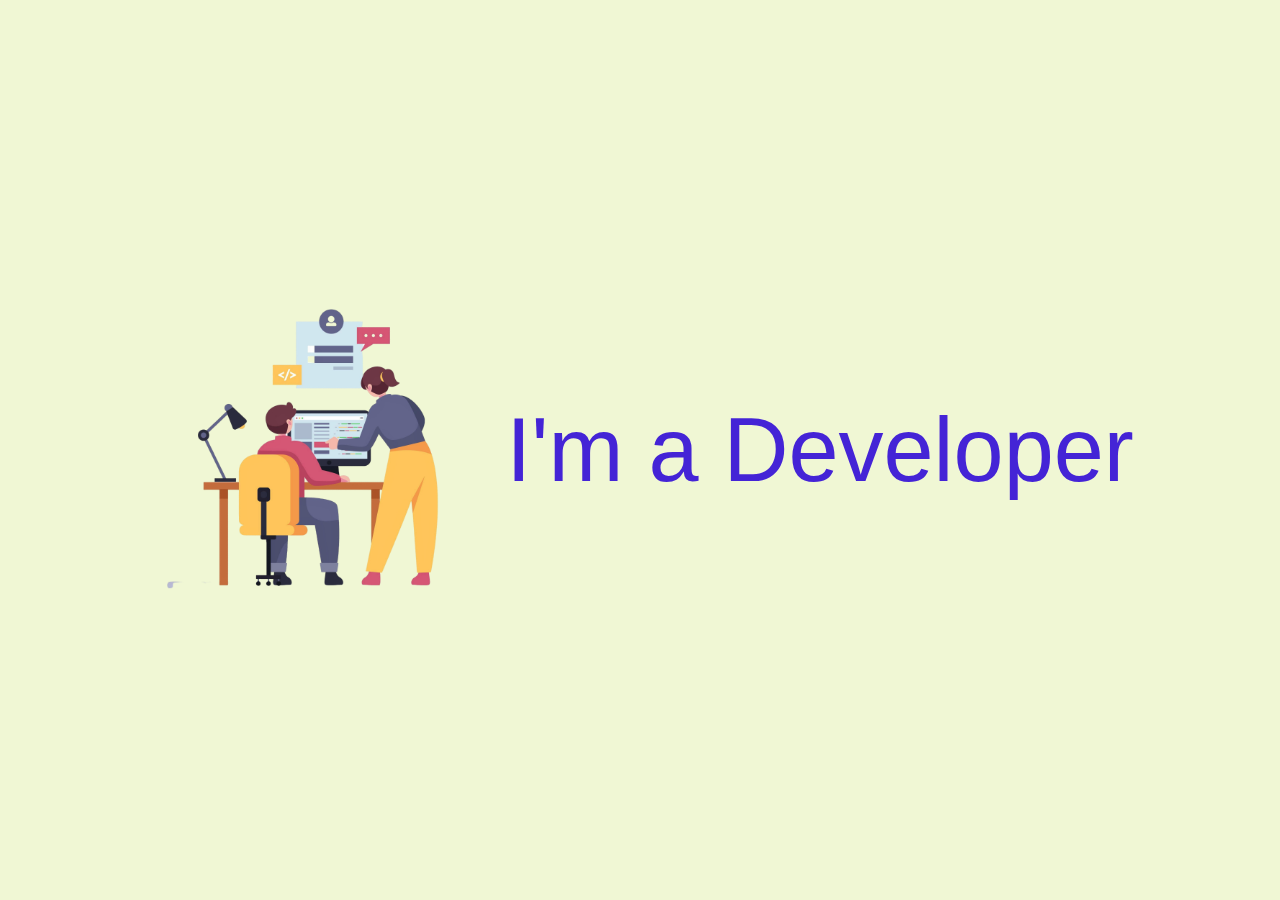
==== index.html @ 7fa4de3a "Add files via upload" ====
<!DOCTYPE html>
<html lang="en">
    <head>
        <meta charset="utf-8">
        <meta name="viewport" content="width=device-width, intial-scale=1">
        <title>Harun</title>

        <style>
            *{
                margin:0;
                padding:0;
                box-sizing: border-box;
                font-size: 10vh;
                font-family: Impact, Haettenschweiler, 'Arial Narrow Bold', sans-serif;
                
                
            }


            @keyframes appear {
                from {
                    opacity: 0;
                    transform: translateX(-100px);
                }
                to {
                    opacity: 1;
                    transform: translateX(0px);
                }
            }

            .kontainer{
                height: 100vh;
                width: 100%;
                overflow-y: scroll;
                scroll-snap-type: y mandatory;
            }


            
            #slide1{
                width:100%;
                height: 100vh;
                scroll-snap-align: start;
                background-color: #F0F7D4;
                display: flex;
                justify-content: center;
                align-items:center;
                color:#4424D6;
                
            }

            #slide2{
                width:100%;
                height: 100vh;
                scroll-snap-align: start;
                background-color: #B2D732;
                display: flex;
                justify-content: center;
                align-items:center;
                color: #F0F7D4;
                
            }
            #slide3{
                width:100%;
                height: 100vh;
                scroll-snap-align: start;
                background-color: #4424D6;
                display: flex;
                justify-content: center;
                align-items:center;
                color:#B2D732 ;
            }

            #slika1,#slika2,#slika3{
                height: 40vh;
                
                
            } 

            .animate {
                animation: appear 1.5s linear;
            }
            

            .futer{
                background-color: black;
            }
            .contact{
                color:#B2D732;
                font-size: 5vh;
            }
                
        </style>

    </head>

    <body>
        <main class="kontainer">
            <section id="slide1" class="slide">
                <img class="animate-on-scroll" id="slika1" src="images/slika1.png" alt="slika1">
                <p>I'm a Developer</p>
            </section>

            <section id="slide2" class="slide">
                <img class="animate-on-scroll" id="slika2" src="images/slika2.png" alt="slika2">
                <p>A Web Developer</p>
            </section>

            <section id="slide3" class="slide">
                <img  class="animate-on-scroll" id="slika3" src="images/location.png">
                <p>Located in Bosnia and Herzegovina</p>
            </section>
        </main>
        <!--
        <div class="kontainer">
            <div id="slide1" class="slide">
            
                <img id="slika1" src="images/slika1.png" alt="slika1">
                <p>I'm a Developer</p>
            </div>

            <div id="slide2" class="slide">
                <img id="slika2" src="images/slika2.png" alt="slika2">
                <p>A Web Developer</p>
            </div>

            <div id="slide3" class="slide">
                <img id="slika3" src="images/location.png">
                <p>Located in Bosnia and Herzegovina</p>
            </div>-->
        </div>
        <!--
        <footer class="futer">
            <p class="contact">Contact me at: har.sehic@gmail.com</p>
        </footer>-->
        
        <script src="script.js"></script>

    </body>
</html>
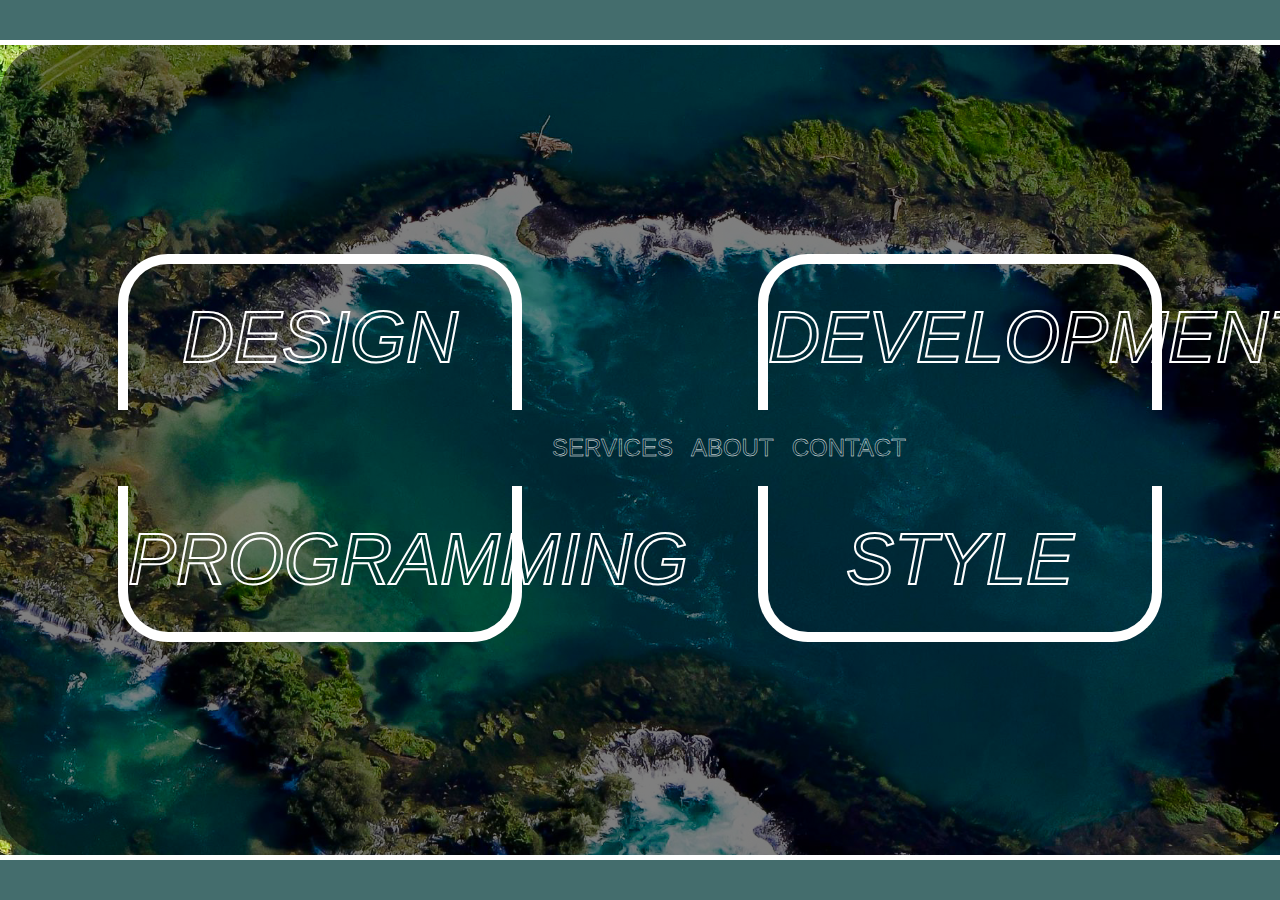
==== commit 6047e6b7: "Upload_1" ====
--- a/index.html
+++ b/index.html
@@ -2,139 +2,51 @@
 <html lang="en">
     <head>
         <meta charset="utf-8">
-        <meta name="viewport" content="width=device-width, intial-scale=1">
-        <title>Harun</title>
+        <meta name="viewport" content="width=device-width, initial-scale=1.0">
+        <title>Portfolio Site</title>
 
-        <style>
-            *{
-                margin:0;
-                padding:0;
-                box-sizing: border-box;
-                font-size: 10vh;
-                font-family: Impact, Haettenschweiler, 'Arial Narrow Bold', sans-serif;
-                
-                
-            }
-
-
-            @keyframes appear {
-                from {
-                    opacity: 0;
-                    transform: translateX(-100px);
-                }
-                to {
-                    opacity: 1;
-                    transform: translateX(0px);
-                }
-            }
-
-            .kontainer{
-                height: 100vh;
-                width: 100%;
-                overflow-y: scroll;
-                scroll-snap-type: y mandatory;
-            }
-
-
-            
-            #slide1{
-                width:100%;
-                height: 100vh;
-                scroll-snap-align: start;
-                background-color: #F0F7D4;
-                display: flex;
-                justify-content: center;
-                align-items:center;
-                color:#4424D6;
-                
-            }
-
-            #slide2{
-                width:100%;
-                height: 100vh;
-                scroll-snap-align: start;
-                background-color: #B2D732;
-                display: flex;
-                justify-content: center;
-                align-items:center;
-                color: #F0F7D4;
-                
-            }
-            #slide3{
-                width:100%;
-                height: 100vh;
-                scroll-snap-align: start;
-                background-color: #4424D6;
-                display: flex;
-                justify-content: center;
-                align-items:center;
-                color:#B2D732 ;
-            }
-
-            #slika1,#slika2,#slika3{
-                height: 40vh;
-                
-                
-            } 
-
-            .animate {
-                animation: appear 1.5s linear;
-            }
-            
-
-            .futer{
-                background-color: black;
-            }
-            .contact{
-                color:#B2D732;
-                font-size: 5vh;
-            }
-                
-        </style>
-
+        <link href="styles.css" rel="stylesheet">
     </head>
 
     <body>
-        <main class="kontainer">
-            <section id="slide1" class="slide">
-                <img class="animate-on-scroll" id="slika1" src="images/slika1.png" alt="slika1">
-                <p>I'm a Developer</p>
+        
+        <main>
+            <section class="holder">
+                <section class="main">
+                    <section class="first">
+                        <div class="rectangle1">
+                            <p>DESIGN</p>
+                        </div>
+    
+                        <div class="rectangle2">
+                            <p>DEVELOPMENT</p>
+                        </div>
+                    </section>
+        
+                    <section class="middle">
+                        <nav>
+                            <ul>
+                                <li><a href="#">SERVICES</a></li>
+                                <li><a href="About/about.html">ABOUT</a></li>
+                                <li><a href="#">CONTACT</a></li>
+                            </ul>
+                        </nav>
+                    </section>
+        
+                    <section class="second">
+                        <div class="rectangle3">
+                            <p>PROGRAMMING</p>
+                        </div>
+    
+                        <div class="rectangle4">
+                            <p>STYLE</p>
+                        </div>
+                    </section>
+                </section>
             </section>
+            
 
-            <section id="slide2" class="slide">
-                <img class="animate-on-scroll" id="slika2" src="images/slika2.png" alt="slika2">
-                <p>A Web Developer</p>
-            </section>
-
-            <section id="slide3" class="slide">
-                <img  class="animate-on-scroll" id="slika3" src="images/location.png">
-                <p>Located in Bosnia and Herzegovina</p>
-            </section>
+            
         </main>
-        <!--
-        <div class="kontainer">
-            <div id="slide1" class="slide">
-            
-                <img id="slika1" src="images/slika1.png" alt="slika1">
-                <p>I'm a Developer</p>
-            </div>
-
-            <div id="slide2" class="slide">
-                <img id="slika2" src="images/slika2.png" alt="slika2">
-                <p>A Web Developer</p>
-            </div>
-
-            <div id="slide3" class="slide">
-                <img id="slika3" src="images/location.png">
-                <p>Located in Bosnia and Herzegovina</p>
-            </div>-->
-        </div>
-        <!--
-        <footer class="futer">
-            <p class="contact">Contact me at: har.sehic@gmail.com</p>
-        </footer>-->
-        
-        <script src="script.js"></script>
-
     </body>
 </html>--- a/styles.css
+++ b/styles.css
@@ -0,0 +1,185 @@
+body{
+    margin:0;
+    height:100vh;
+    width:100%;
+    background-color: rgb(68, 109, 109);
+}
+
+.holder{
+    border-top: 5px solid white;
+    border-bottom:5px solid white;
+    background-image: url(Images/strbacki_buk.jpg);
+    background-position: center;
+    background-size:cover;
+    height: 90vh;
+    width:100%;
+    
+    position: absolute;
+    top:50%;
+    left:50%;
+    transform: translate(-50%,-50%);
+    
+    display: flex;
+    justify-content: center;
+    align-items: center;
+    background-color: rgba(0, 0, 0, 0.5);
+}
+
+
+
+.main{
+    background-color: rgba(0, 0, 0, 0.5);
+    height: 90vh;
+    width:100%;
+    border-radius: 50px;
+    
+    
+}
+
+.first{
+    height: 45%;
+    display: flex;
+    justify-content: space-around;
+    align-items: last baseline;
+    
+}
+.middle{
+    background-color: transparent;
+    border-radius: 10px;
+    margin-left: auto;
+    margin-right: auto;
+    margin-top: 2vh;
+    margin-bottom: 2vh;
+    display: flex;
+    justify-content: space-around;
+    align-items: center;
+    height: 5%;
+    /*border: 5px white solid;*/
+    width: 20%;
+    order:1;
+}
+
+.second{
+    
+    display: flex;
+    justify-content: space-around;
+    align-items: first baseline;
+    height: 45%;
+    
+}
+.rectangle1{
+    border-top: 10px solid white;
+    border-right: 10px solid white;
+    border-left: 10px solid white;
+    border-top-left-radius: 50px;
+    border-top-right-radius: 50px;
+    display:flex;
+    justify-content: center;
+    text-align: center;
+    align-items: center;
+    background-color: transparent;
+    height: 40%;
+    width: 30%;
+    order:2;
+}
+.rectangle2{
+    border-top: 10px solid white;
+    border-right: 10px solid white;
+    border-left: 10px solid white;
+    border-top-left-radius: 50px;
+    border-top-right-radius: 50px;
+    display:flex;
+    justify-content: flex-start;
+    align-items: center;
+    background-color: transparent;
+    height: 40%;
+    width: 30%;
+    order: 3;
+    text-align: center;
+}
+
+.rectangle3{
+    border-bottom: 10px solid white;
+    border-right: 10px solid white;
+    border-left: 10px solid white;
+    border-bottom-left-radius: 50px;
+    border-bottom-right-radius: 50px;
+    display:flex;
+    justify-content: center;
+    align-items: center;
+    background-color: transparent;
+    height: 40%;
+    width: 30%;
+    order: 4;
+    text-align: center;
+}
+.rectangle4{
+    border-bottom: 10px solid white;
+    border-right: 10px solid white;
+    border-left: 10px solid white;
+    border-bottom-left-radius: 50px;
+    border-bottom-right-radius: 50px;
+    display:flex;
+    justify-content: center;
+    align-items: center;
+    background-color: transparent;
+    height: 40%;
+    width: 30%;
+    text-align: center;
+    order: 5;
+}
+
+p{
+    font-family: Impact, Haettenschweiler, 'Arial Narrow Bold', sans-serif;
+    color: transparent;
+    font-style: italic;
+    word-wrap: break-word;
+    white-space: nowrap;
+    font-size: 8vh;
+    width: 100%;
+    z-index: 1;
+    -webkit-text-stroke-width: 2px;
+    -webkit-text-stroke-color: white;
+    
+    
+    
+}
+
+.nav{
+    margin: 0;
+    padding-top: 1vh;
+    padding-right: 1vh;
+    padding-bottom: 1vh;
+    
+}
+
+ul{
+    
+    display: flex;
+    margin-right:2vh;
+    
+}
+
+li{
+    font-family: Impact, Haettenschweiler, 'Arial Narrow Bold', sans-serif;
+    padding-top: 1vh;
+    padding-right: 2vh;
+    padding-bottom: 1vh;
+    list-style-type:none;
+    
+    
+    
+}
+
+a{
+    text-decoration: none;
+    color:transparent;
+    font-size: x-large;
+    -webkit-text-stroke-width: 0.4px;
+    -webkit-text-stroke-color: white;
+    
+}
+
+a:hover{
+    color:white
+}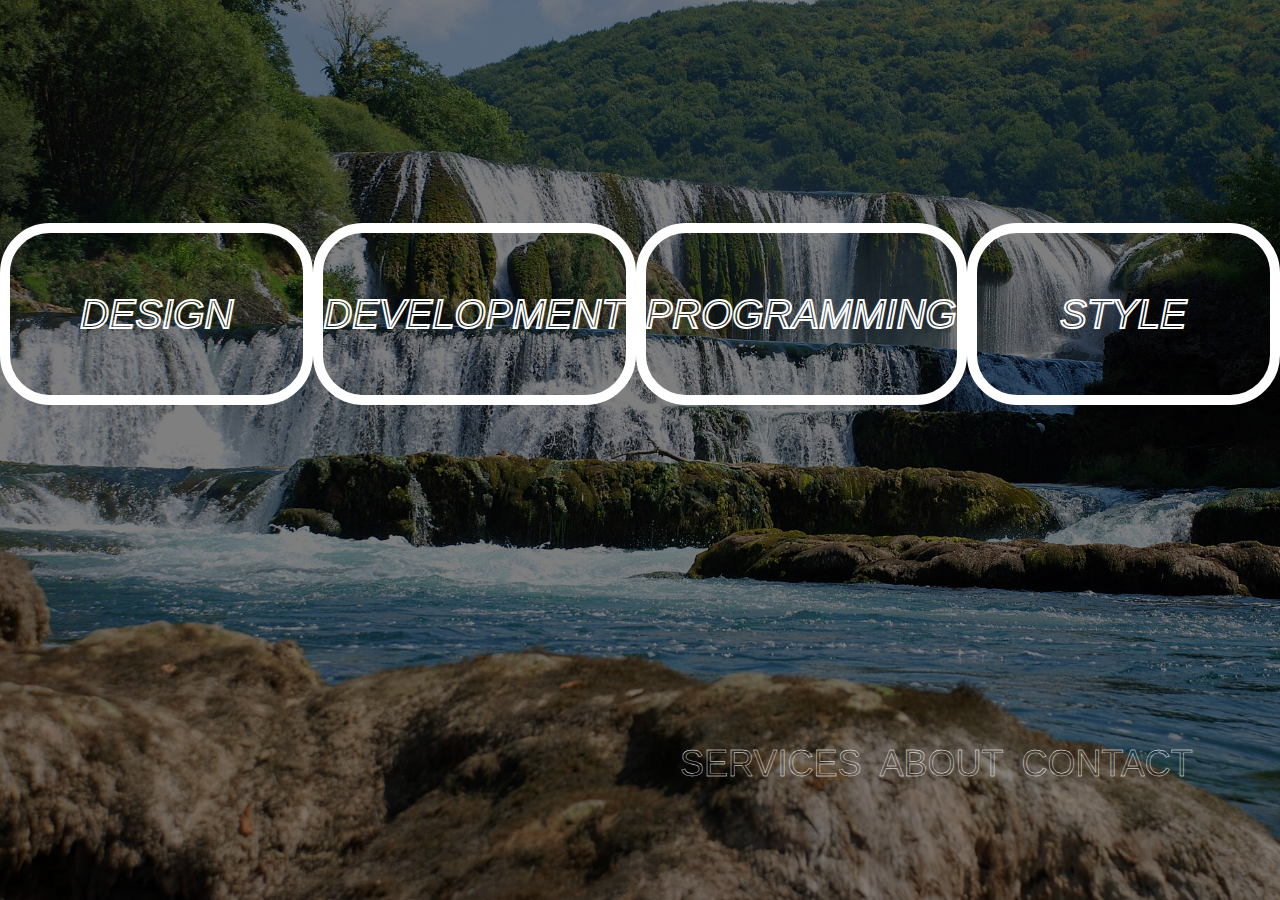
==== commit 600e8039: "Redesign of the Portfolio" ====
--- a/index.html
+++ b/index.html
@@ -5,48 +5,85 @@
         <meta name="viewport" content="width=device-width, initial-scale=1.0">
         <title>Portfolio Site</title>
 
-        <link href="styles.css" rel="stylesheet">
+        <link href="style.css" rel="stylesheet">
     </head>
 
     <body>
+        <main id="scroll">
+            <section class="holder">
+                <div id="image" class="image">
+                    <img src="images/ŠTRBAČKI_BUK_2.JPG"  alt="Strbacki Buk Waterfall">
+                    <div class="description">
+                        <section class="first">
+                            <div class="rectangle1">
+                                <p id="paragraphs">DESIGN</p>
+                            </div>
         
-        <main>
-            <section class="holder">
-                <section class="main">
-                    <section class="first">
-                        <div class="rectangle1">
-                            <p>DESIGN</p>
-                        </div>
-    
-                        <div class="rectangle2">
-                            <p>DEVELOPMENT</p>
+                            <div class="rectangle2">
+                                <p id="paragraphs">DEVELOPMENT</p>
+                            </div>
+
+                            <div class="rectangle3">
+                                <p id="paragraphs">PROGRAMMING</p>
+                            </div>
+        
+                            <div class="rectangle4">
+                                <p id="paragraphs">STYLE</p>
+                            </div>
+                        </section>
+
+                        
+
+                        
+                    </div>
+                    <section class="middle">
+                        <div class="navbarClass">
+                            <nav>
+                                <ul>
+                                    <li><a href="#">SERVICES</a></li>
+                                    <li><a href="#about">ABOUT</a></li>
+                                    <li><a href="#contact">CONTACT</a></li>
+                                </ul>
+                            </nav>
                         </div>
                     </section>
-        
-                    <section class="middle">
-                        <nav>
-                            <ul>
-                                <li><a href="#">SERVICES</a></li>
-                                <li><a href="About/about.html">ABOUT</a></li>
-                                <li><a href="#">CONTACT</a></li>
-                            </ul>
-                        </nav>
-                    </section>
-        
-                    <section class="second">
-                        <div class="rectangle3">
-                            <p>PROGRAMMING</p>
+                </div>
+
+                <div id="about" class="about">
+                    <div class="display-block">
+                        <p id="aboutParagraph">Hi, my name is Harun Šehić this is my portfolio site where I display my HTML, CSS and JS skills.</p>
+                        <p id="aboutParagraph">I'm mainly enjoy back-end but can do full-stack too. Some of my Web Design Projects are:</p>
+
+                        <div class="projects">
+                            <div class="project1">
+                                <div class="slika1">
+                                    <a href="Project_1/index.html"><video src="Images/Project_1.mp4" type="video/mp4" loop autoplay muted></video></a>
+                                </div>
+                            </div>
+            
+                            <div class="project2">
+                                <div class="slika2">
+                                    <a href="Project_2/index.html"><video src="Images/Project_2.mp4" type="video/mp4" loop autoplay muted></video></a>
+                                </div>
+                            </div>
+            
+                            <div class="project3">
+                                <div class="slika3">
+                                    <a href="Project_3/index.html"><video src="Images/Project_3.mp4" type="video/mp4" loop autoplay muted></video></a>
+                                </div>
+                            </div>
                         </div>
-    
-                        <div class="rectangle4">
-                            <p>STYLE</p>
-                        </div>
-                    </section>
-                </section>
+                        <p id="aboutParagraph">More on  <a href="https://github.com/harrnui">https://github.com/harrnui</a></p>
+                    </div>
+
+                    
+                </div>
+
+                
+
+                
+                
             </section>
-            
-
-            
         </main>
     </body>
 </html>--- a/style.css
+++ b/style.css
@@ -0,0 +1,480 @@
+body{
+    margin:0;
+}
+
+
+
+.holder{
+    width:100%;
+    height:100vh;
+    position:relative;
+    overflow-y: scroll;
+    scroll-snap-type: y mandatory;
+}
+
+/*description*/
+
+.description{
+    background-color: rgba(0, 0, 0, 0.5);
+    width:100%;
+    height:100vh;
+    position: absolute;
+    top:0;
+    
+    
+   
+}
+
+#image{
+    scroll-snap-align: start;
+}
+
+#about{
+    scroll-snap-align: start;
+}
+img{
+    object-fit: cover;
+    object-position: left;
+    height:100%;
+    width:100%;
+}
+
+
+@media screen and (width <= 625px) {
+
+    .image{
+        width:100%;
+        height:100vh;
+        margin:0;
+        
+    }
+      
+    .first{
+        height: 80vh;
+        
+        
+    }
+
+    .middle{
+        position:absolute;
+        bottom:5vh;
+        
+        left:50%;
+        right:50%;
+    
+    }
+    
+    .navbarClass{
+        background-color: transparent;
+        border-radius: 10px;
+        margin-left: auto;
+        margin-right: auto;
+        
+        
+        display: flex;
+        justify-content: space-around;
+        align-items: center;
+        height: 5%;
+        
+        width: 20%;
+    }
+       
+
+    .rectangle1{
+        margin-left: auto;
+        margin-right: auto;
+        border: 5px solid white;
+        border-radius:20px;
+        display:flex;
+        justify-content: center;
+        text-align: center;
+        align-items: center;
+        background-color: transparent;
+        height: 25%;
+        width: 80%;
+        order:2;
+        margin-top:1vh;
+    }
+    .rectangle2{
+        margin-left: auto;
+        margin-right: auto;
+        border: 5px solid white;
+        border-radius: 20px;
+        display:flex;
+        justify-content: flex-start;
+        align-items: center;
+        background-color: transparent;
+        height: 25%;
+        width: 80%;
+        order: 3;
+        text-align: center;
+        margin-top:1vh;
+    }
+    
+    .rectangle3{
+        margin-top:1vh;
+        margin-left: auto;
+        margin-right: auto;
+        border: 5px solid white;
+        border-radius: 20px;
+        display:flex;
+        justify-content: center;
+        align-items: center;
+        background-color: transparent;
+        height: 25%;
+        width: 80%;
+        order: 4;
+        text-align: center;
+        margin-bottom:1vh;
+    }
+    .rectangle4{
+        margin-left: auto;
+        margin-right: auto;
+        border: 5px solid white;
+        border-radius: 20px;
+        display:flex;
+        justify-content: center;
+        align-items: center;
+        background-color: transparent;
+        height: 25%;
+        width: 80%;
+        text-align: center;
+        order: 5;
+        margin-bottom: 1vh;
+    }
+    #paragraphs{
+        font-family: Impact, Haettenschweiler, 'Arial Narrow Bold', sans-serif;
+        color: transparent;
+        font-style: italic;
+        word-wrap: break-word;
+        white-space: nowrap;
+        font-size: 4vh;
+        width: 150%;
+        z-index: 1;
+        -webkit-text-stroke-width: 1.5px;
+        -webkit-text-stroke-color: white;
+    }
+
+    
+.nav{
+    margin: 0;
+    
+    
+}
+
+ul{
+    
+    display: flex;
+    
+    
+}
+
+li{
+    font-family: Impact, Haettenschweiler, 'Arial Narrow Bold', sans-serif;
+    padding-right: 2vh;
+    list-style-type:none;
+}
+
+a{
+    text-decoration: none;
+    color:transparent;
+    font-size: x-large;
+    -webkit-text-stroke-width: 0.4px;
+    -webkit-text-stroke-color: white;
+    
+}
+
+a:hover{
+    color:white
+}
+.about{
+    margin:0;
+    padding:0;
+    display:flex;
+    border:0;
+    text-align: center;
+    background-color: black;
+    width:100%;
+    height:100vh;
+}
+
+/*.contact{
+    background-color: black;
+    width:100%;
+    height:100vh;
+    margin:0;
+}*/
+
+#aboutParagraph{
+        font-family: Impact, Haettenschweiler, 'Arial Narrow Bold', sans-serif;
+        color: white;
+        font-size: 2vh;
+    
+}
+
+
+
+.project1,.project2,.project3,.project4{
+    border: 5px solid white;
+    width: 60%;
+    height: 25vh;
+    margin-right:auto;
+    margin-left: auto;
+    border-radius: 10px;
+    
+}
+
+.slika1,.slika2,.slika3,.slika4{
+    border: 2px solid white;
+    height: 20vh;
+    width: 90%;
+    margin:auto;
+    margin-top: 2vh;
+    
+}
+
+video{
+    height:100%;
+    width:100%;
+    object-fit:cover;
+    
+}
+
+
+}
+
+/*second media query*/
+@media screen and (width > 625px) {
+    .image{
+        width:100%;
+        height:100vh;
+    }
+      
+    .first{
+        height: 45%;
+        display: flex;
+        justify-content: space-around;
+        align-items: last baseline;
+        
+    }
+    .middle{
+        position:absolute;
+        bottom:10vh;
+        
+        left:50%;
+        right:50%;
+    
+    }
+    
+    .navbarClass{
+        background-color: transparent;
+        border-radius: 10px;
+        margin-left: auto;
+        margin-right: auto;
+        display: flex;
+        justify-content: space-around;
+        align-items: center;
+        height: 5%;
+        
+        width: 20%;
+    }
+    
+
+    .holder{
+        width:100%;
+        height:100vh;
+        display:block;
+        
+    }
+    .description{
+        background-color: rgba(0, 0, 0, 0.5);
+        width:100%;
+        position: absolute;
+        height:100vh;
+        top:50%;
+        left:50%;
+        transform: translate(-50%, -50%); 
+        
+       
+    }
+
+
+    .rectangle1{
+        border: 10px solid white;
+        border-radius: 50px;
+        display:flex;
+        justify-content: center;
+        text-align: center;
+        align-items: center;
+        background-color: transparent;
+        height: 40%;
+        width: 30%;
+        order:2;
+    }
+    .rectangle2{
+        border: 10px solid white;
+        border-radius: 50px;
+        display:flex;
+        justify-content: flex-start;
+        align-items: center;
+        background-color: transparent;
+        height: 40%;
+        width: 30%;
+        order: 3;
+        text-align: center;
+    }
+    
+    .rectangle3{
+        border: 10px solid white;
+        border-radius: 50px;
+        display:flex;
+        justify-content: center;
+        align-items: center;
+        background-color: transparent;
+        height: 40%;
+        width: 30%;
+        order: 4;
+        text-align: center;
+    }
+    .rectangle4{
+        border: 10px solid white;
+        border-radius: 50px;
+        display:flex;
+        justify-content: center;
+        align-items: center;
+        background-color: transparent;
+        height: 40%;
+        width: 30%;
+        text-align: center;
+        order: 5;
+    }
+
+    #paragraphs{
+        font-family: Impact, Haettenschweiler, 'Arial Narrow Bold', sans-serif;
+        color: transparent;
+        font-style: italic;
+        word-wrap: break-word;
+        white-space: nowrap;
+        font-size: 250%;
+        width: 150%;
+        z-index: 1;
+        -webkit-text-stroke-width: 2px;
+        -webkit-text-stroke-color: white;
+        
+        
+        
+    }
+    
+.nav{
+    margin: 0;
+    padding-top: 1vh;
+    padding-right: 1vh;
+    padding-bottom: 1vh;
+    
+}
+
+ul{
+    
+    display: flex;
+    
+    
+}
+
+li{
+    font-family: Impact, Haettenschweiler, 'Arial Narrow Bold', sans-serif;
+    padding-top: 1vh;
+    padding-right: 2vh;
+    padding-bottom: 1vh;
+    list-style-type:none;
+    
+    
+    
+}
+
+a{
+    text-decoration: none;
+    color:transparent;
+    font-size: 4vh;
+    -webkit-text-stroke-width: 0.4px;
+    -webkit-text-stroke-color: white;
+    
+}
+
+a:hover{
+    color:white
+}
+
+
+
+
+
+.about{
+    display: flex;
+    justify-content: center;
+    padding:0;
+    display:flex;
+    border:0;
+    text-align: center;
+    background-color: black;
+    width:100%;
+    height:100vh;
+}
+
+/*.contact{
+    background-color: black;
+    width:100%;
+    height:100vh;
+    margin:0;
+}*/
+
+
+.display-block{
+    margin-top: 1.5vh;
+}
+#aboutParagraph{
+
+        text-align: center;
+        font-family: Impact, Haettenschweiler, 'Arial Narrow Bold', sans-serif;
+        color: white;
+        
+        font-size: 2.1vh;
+        
+        
+        
+}
+
+
+
+.project1,.project2,.project3,.project4{
+    border: 5px solid white;
+    width: 60%;
+    height: 25vh;
+    margin-right:auto;
+    margin-left: auto;
+    margin-bottom: 0.4vh;
+    border-radius: 10px;
+    
+}
+
+.slika1,.slika2,.slika3,.slika4{
+    border: 2px solid white;
+    height: 20vh;
+    width: 90%;
+    margin:auto;
+    margin-top: 2vh;
+    
+}
+
+video{
+    height:100%;
+    width:100%;
+    object-fit:cover;
+    
+}
+
+
+}
+
+
+
+
